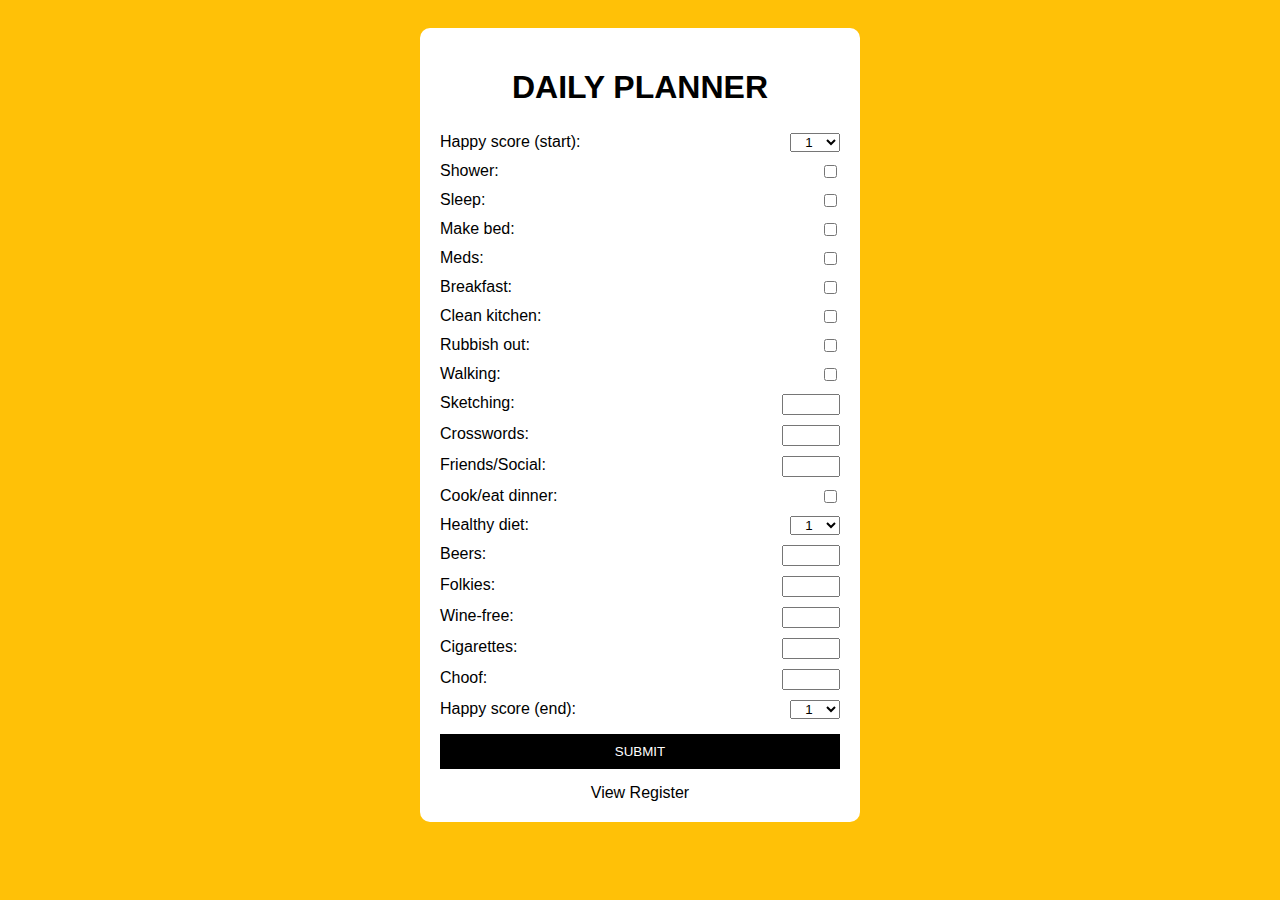
==== index.html @ 6440f2e7 "Add files via upload" ====
<!DOCTYPE html>
<html lang="en">
<head>
    <meta charset="UTF-8">
    <meta name="viewport" content="width=device-width, initial-scale=1.0">
    <title>Daily Planner</title>
    <link rel="stylesheet" href="styles.css">
</head>
<body>

    <div class="container">
        <h1>DAILY PLANNER</h1>
        
        <form id="planner-form">
            <label>Happy score (start): <select name="happy_start" class="dropdown"></select></label>
            <label>Shower: <input type="checkbox" name="shower"></label>
            <label>Sleep: <input type="checkbox" name="sleep"></label>
            <label>Make bed: <input type="checkbox" name="make_bed"></label>
            <label>Meds: <input type="checkbox" name="meds"></label>
            <label>Breakfast: <input type="checkbox" name="breakfast"></label>
            <label>Clean kitchen: <input type="checkbox" name="clean_kitchen"></label>
            <label>Rubbish out: <input type="checkbox" name="rubbish_out"></label>
            <label>Walking: <input type="checkbox" name="walking"></label>
            <label>Sketching: <input type="number" name="sketching" class="num-input"></label>
            <label>Crosswords: <input type="number" name="crosswords" class="num-input"></label>
            <label>Friends/Social: <input type="number" name="social" class="num-input"></label>
            <label>Cook/eat dinner: <input type="checkbox" name="dinner"></label>
            <label>Healthy diet: <select name="healthy_diet" class="dropdown"></select></label>
            <label>Beers: <input type="number" name="beers" class="num-input"></label>
            <label>Folkies: <input type="number" name="folkies" class="num-input"></label>
            <label>Wine-free: <input type="number" name="wine_free" class="num-input"></label>
            <label>Cigarettes: <input type="number" name="cigarettes" class="num-input"></label>
            <label>Choof: <input type="number" name="choof" class="num-input"></label>
            <label>Happy score (end): <select name="happy_end" class="dropdown"></select></label>
            
            <button type="submit">SUBMIT</button>
        </form>

        <a href="register.html" class="register-link">View Register</a>
    </div>

    <script src="script.js"></script>
</body>
</html>
---- styles.css ----
body {
    font-family: Arial, sans-serif;
    background-color: #FFC107;
    text-align: center;
    padding: 20px;
}

.container {
    max-width: 400px;
    margin: auto;
    background: white;
    padding: 20px;
    border-radius: 10px;
}

h1 {
    color: black;
}

form {
    display: flex;
    flex-direction: column;
    text-align: left;
}

label {
    margin: 5px 0;
    display: flex;
    justify-content: space-between;
}

.num-input, .dropdown {
    width: 50px;
    text-align: center;
}

button {
    margin-top: 10px;
    background: black;
    color: white;
    padding: 10px;
    border: none;
    cursor: pointer;
}

.register-link {
    display: block;
    margin-top: 15px;
    color: black;
    text-decoration: none;
}
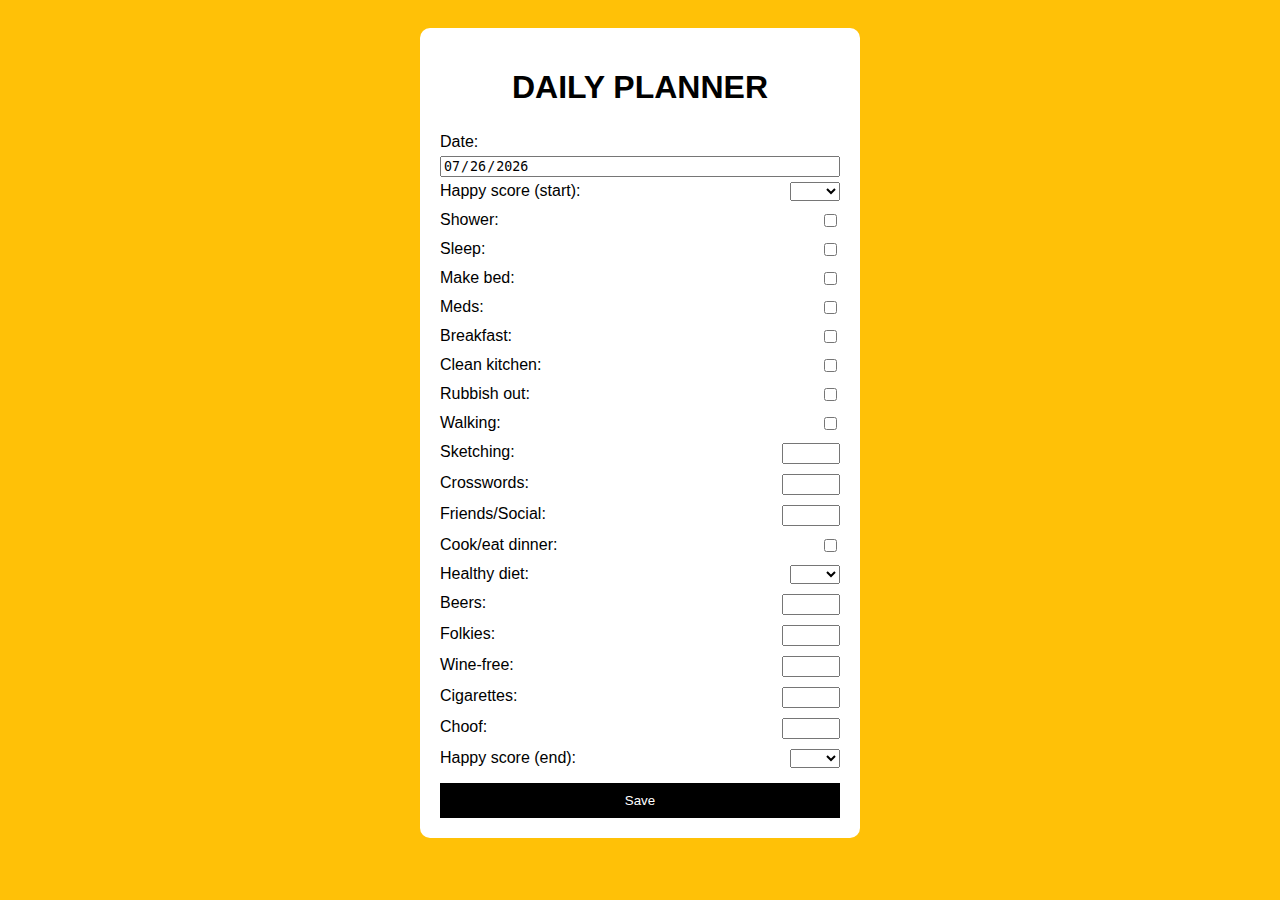
==== commit d5d371fb: "Update index.html" ====
--- a/index.html
+++ b/index.html
@@ -5,6 +5,17 @@
     <meta name="viewport" content="width=device-width, initial-scale=1.0">
     <title>Daily Planner</title>
     <link rel="stylesheet" href="styles.css">
+    <script>
+        // Function to set the current date in the input field
+        function setCurrentDate() {
+            const today = new Date();
+            const formattedDate = today.toISOString().split('T')[0]; // Format: YYYY-MM-DD
+            document.getElementById("dailyDate").value = formattedDate;
+        }
+
+        // Ensure the date is updated when the page loads
+        window.onload = setCurrentDate;
+    </script>
 </head>
 <body>
 
@@ -12,6 +23,10 @@
         <h1>DAILY PLANNER</h1>
         
         <form id="planner-form">
+            <!-- Date Field -->
+            <label for="dailyDate">Date:</label>
+            <input type="date" id="dailyDate" name="daily_date" readonly>
+            
             <label>Happy score (start): <select name="happy_start" class="dropdown"></select></label>
             <label>Shower: <input type="checkbox" name="shower"></label>
             <label>Sleep: <input type="checkbox" name="sleep"></label>
@@ -32,13 +47,10 @@
             <label>Cigarettes: <input type="number" name="cigarettes" class="num-input"></label>
             <label>Choof: <input type="number" name="choof" class="num-input"></label>
             <label>Happy score (end): <select name="happy_end" class="dropdown"></select></label>
-            
-            <button type="submit">SUBMIT</button>
+
+            <button type="submit">Save</button>
         </form>
-
-        <a href="register.html" class="register-link">View Register</a>
     </div>
 
-    <script src="script.js"></script>
 </body>
-</html>+</html>
